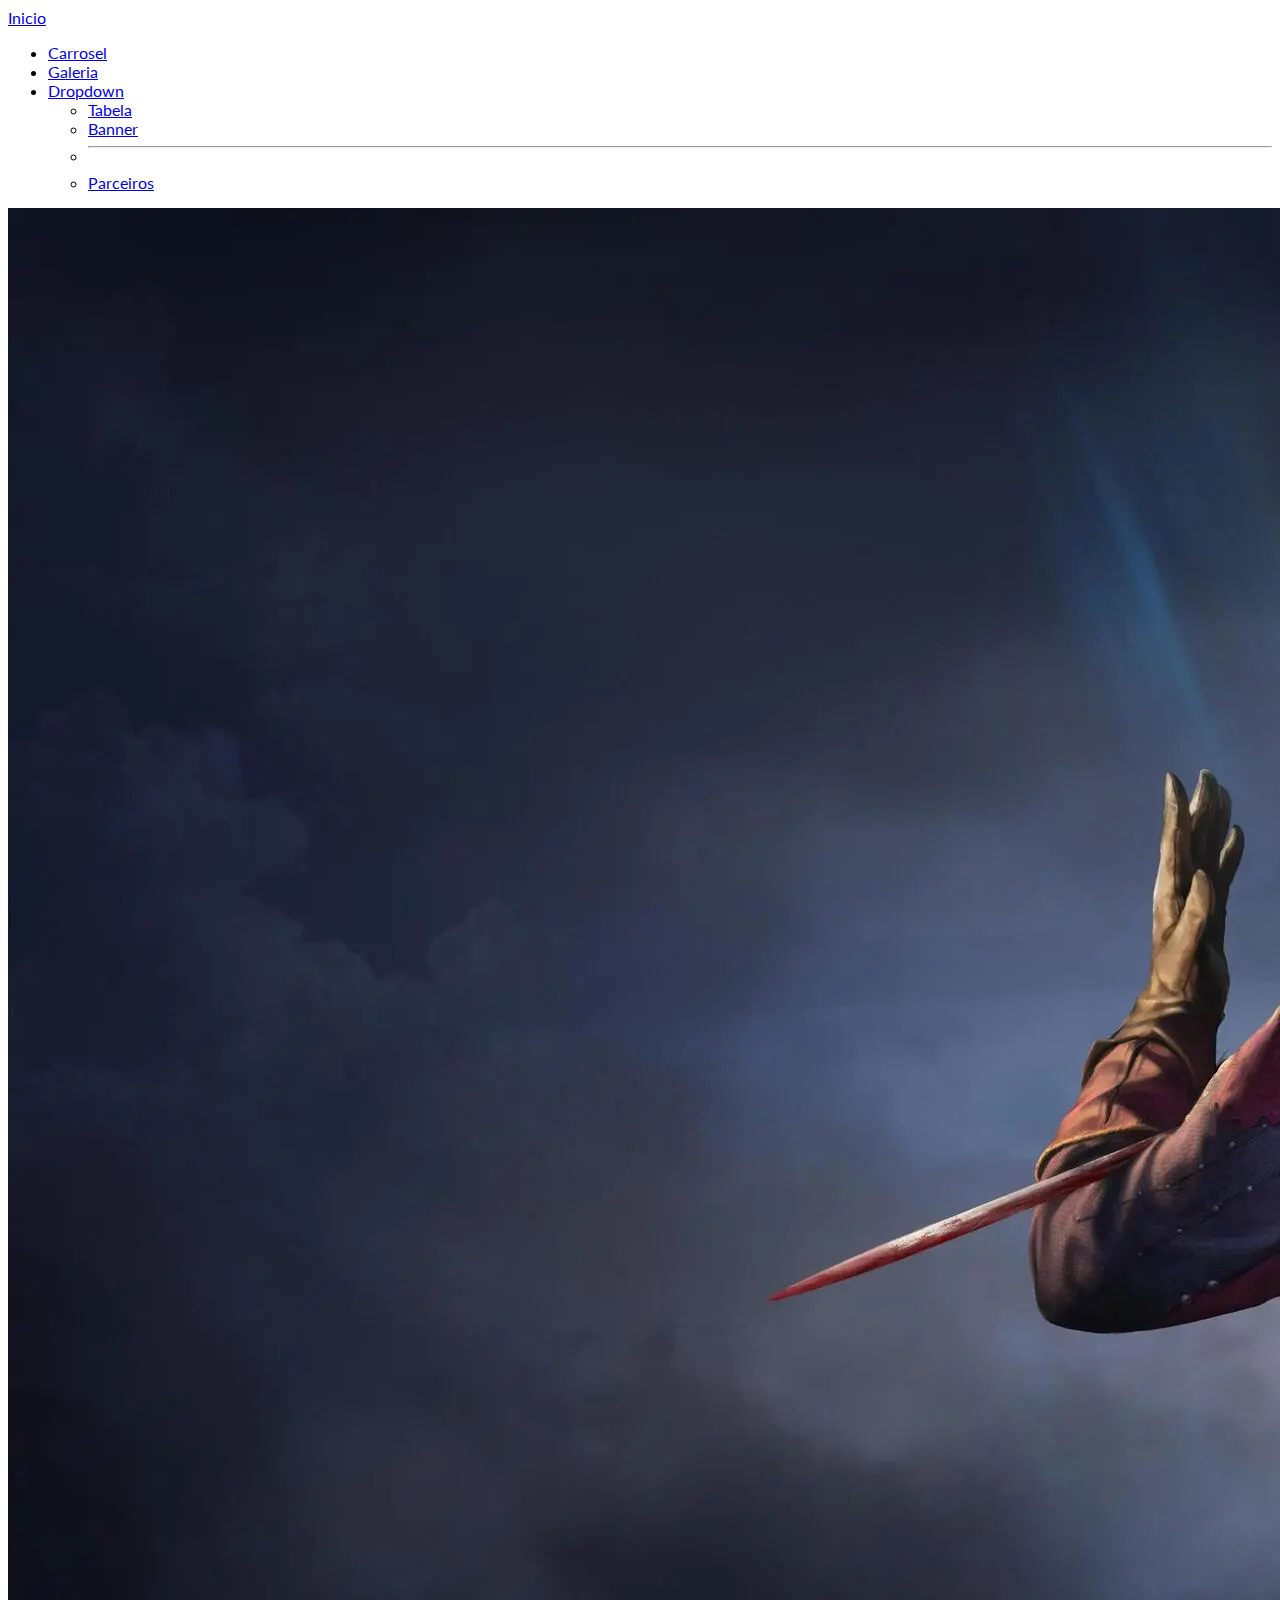
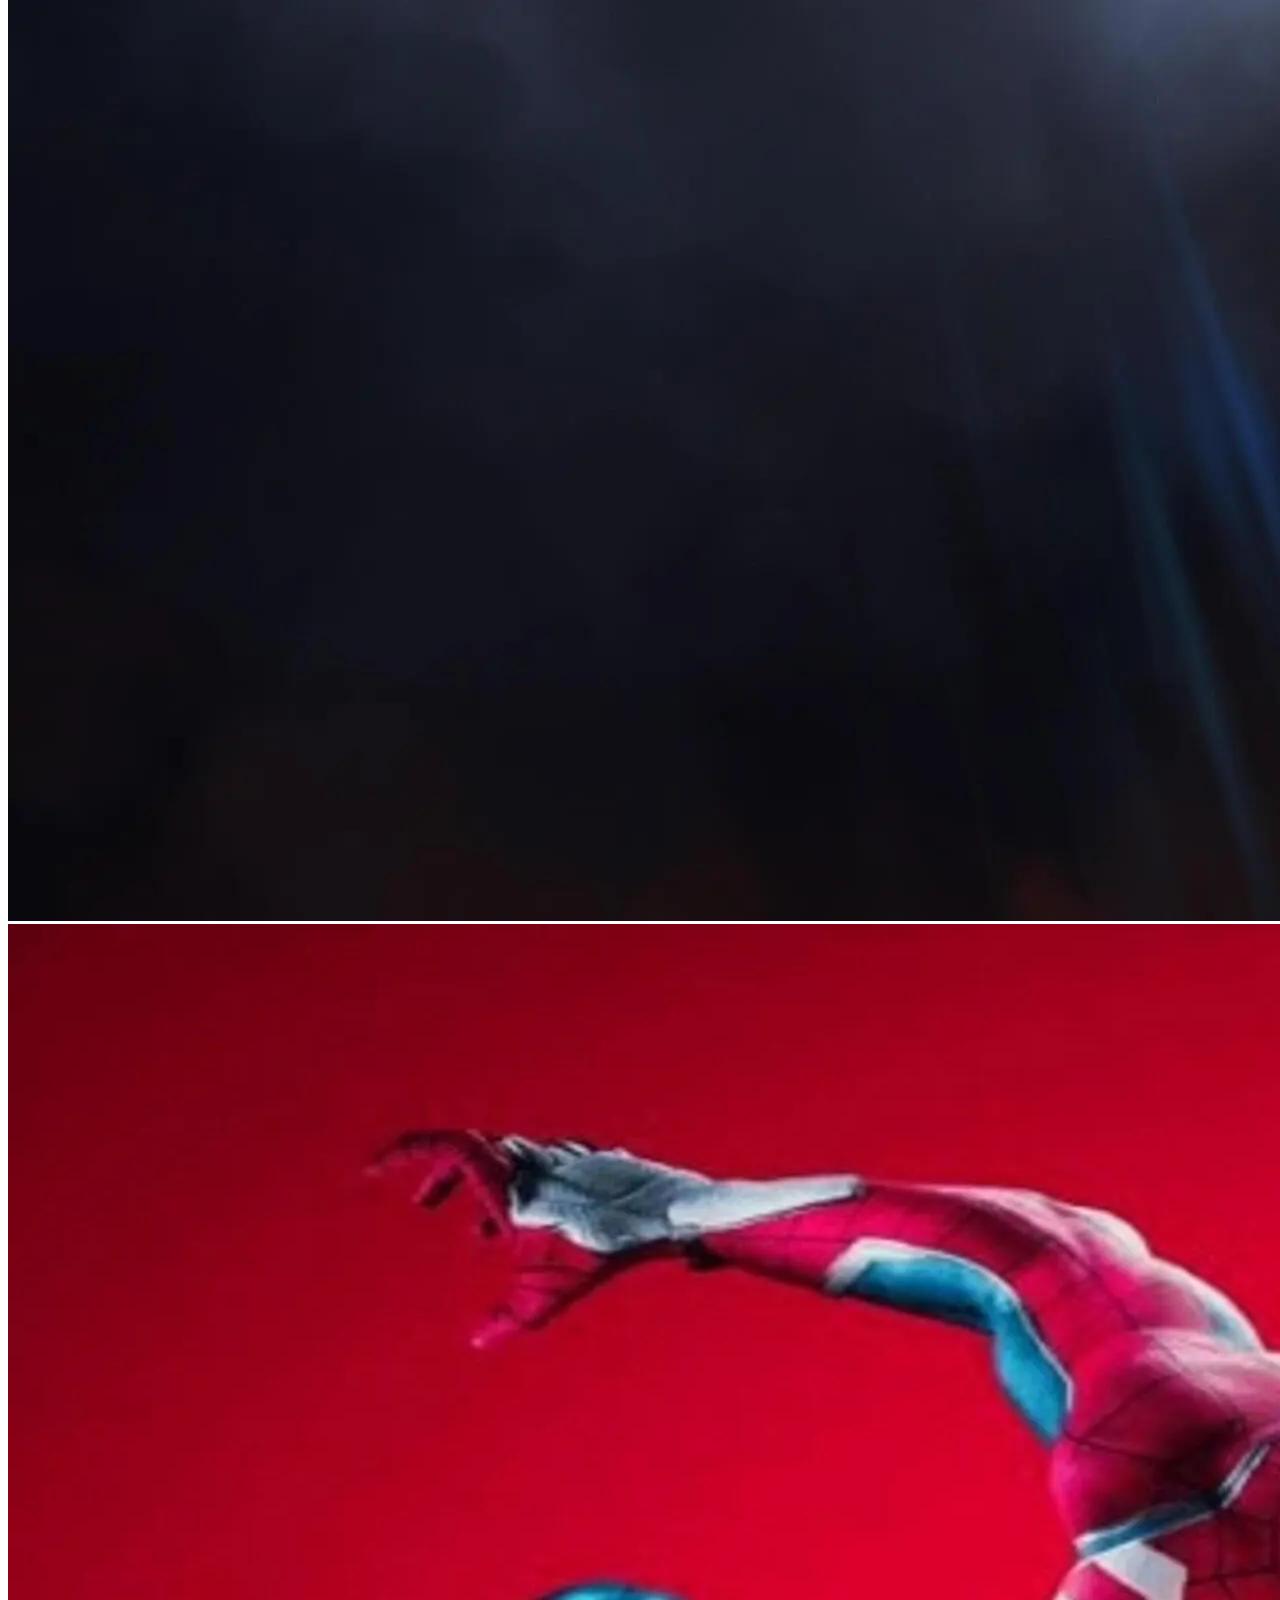
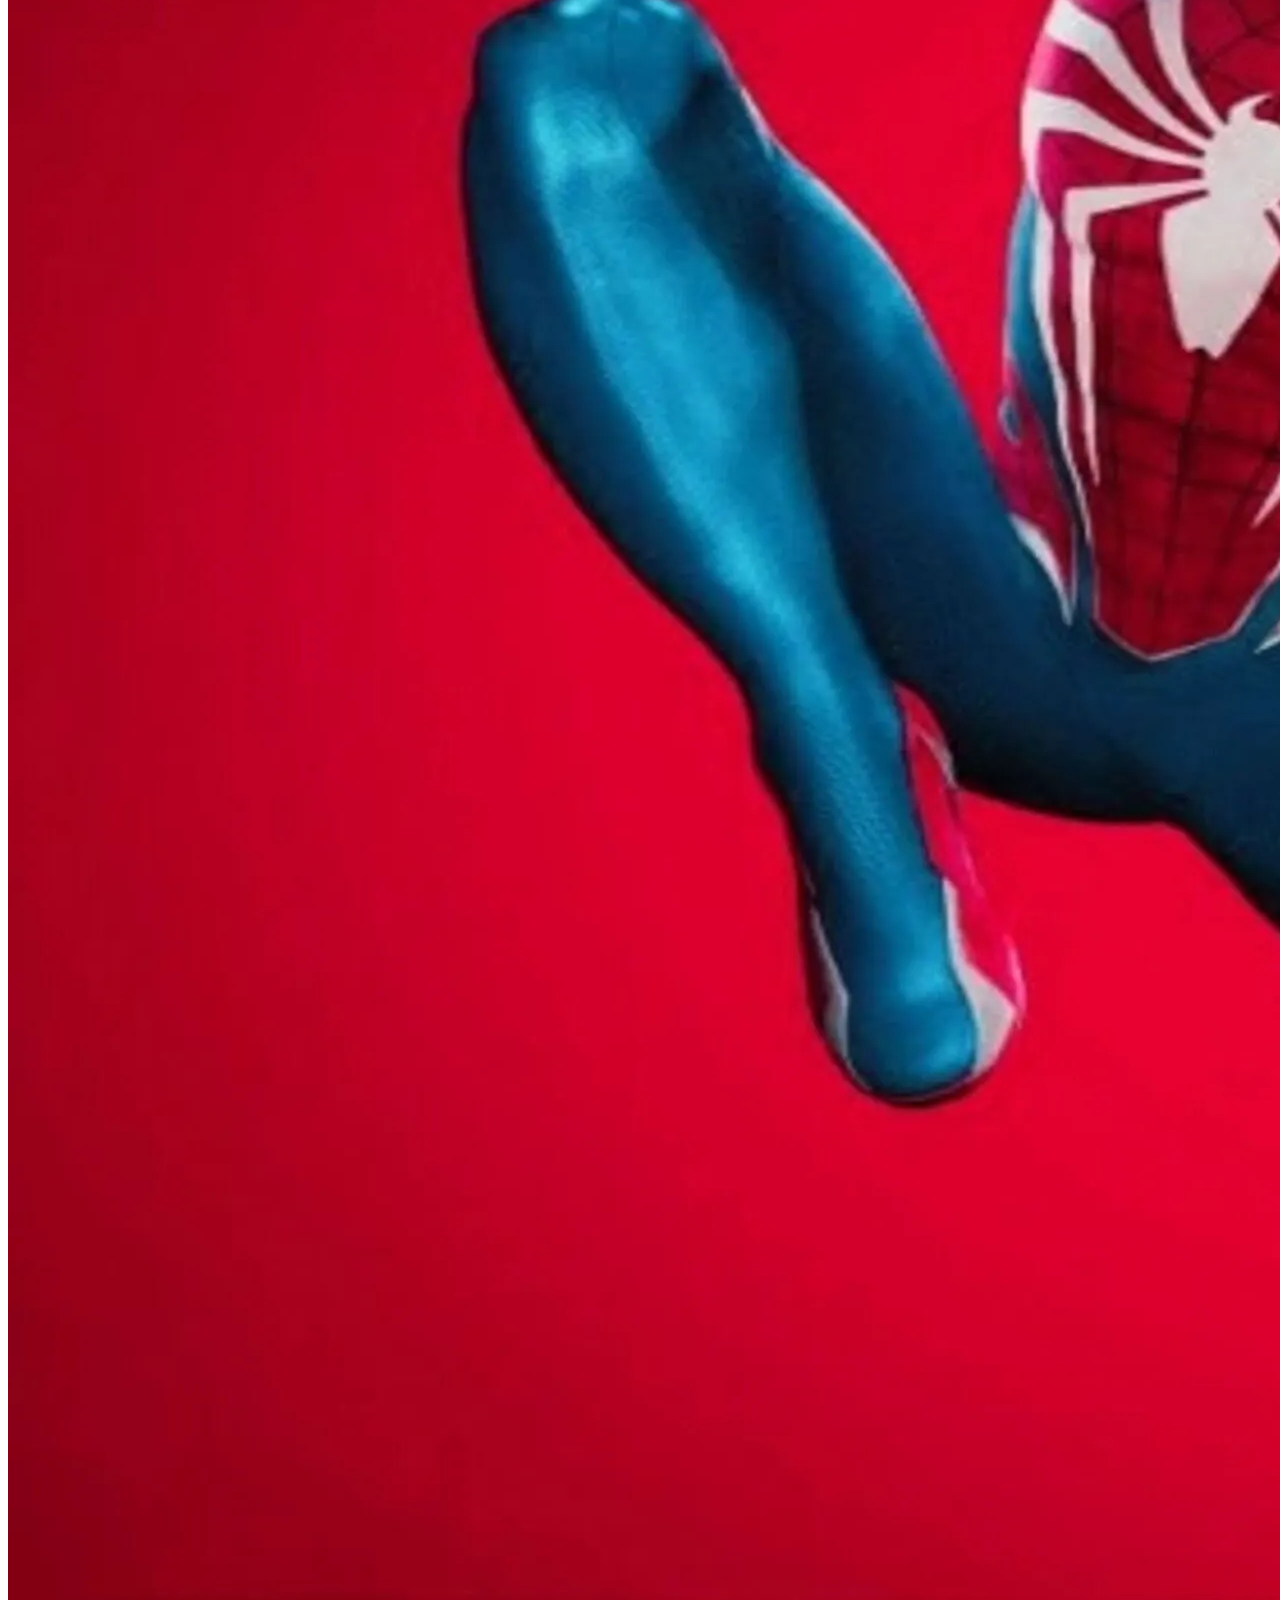
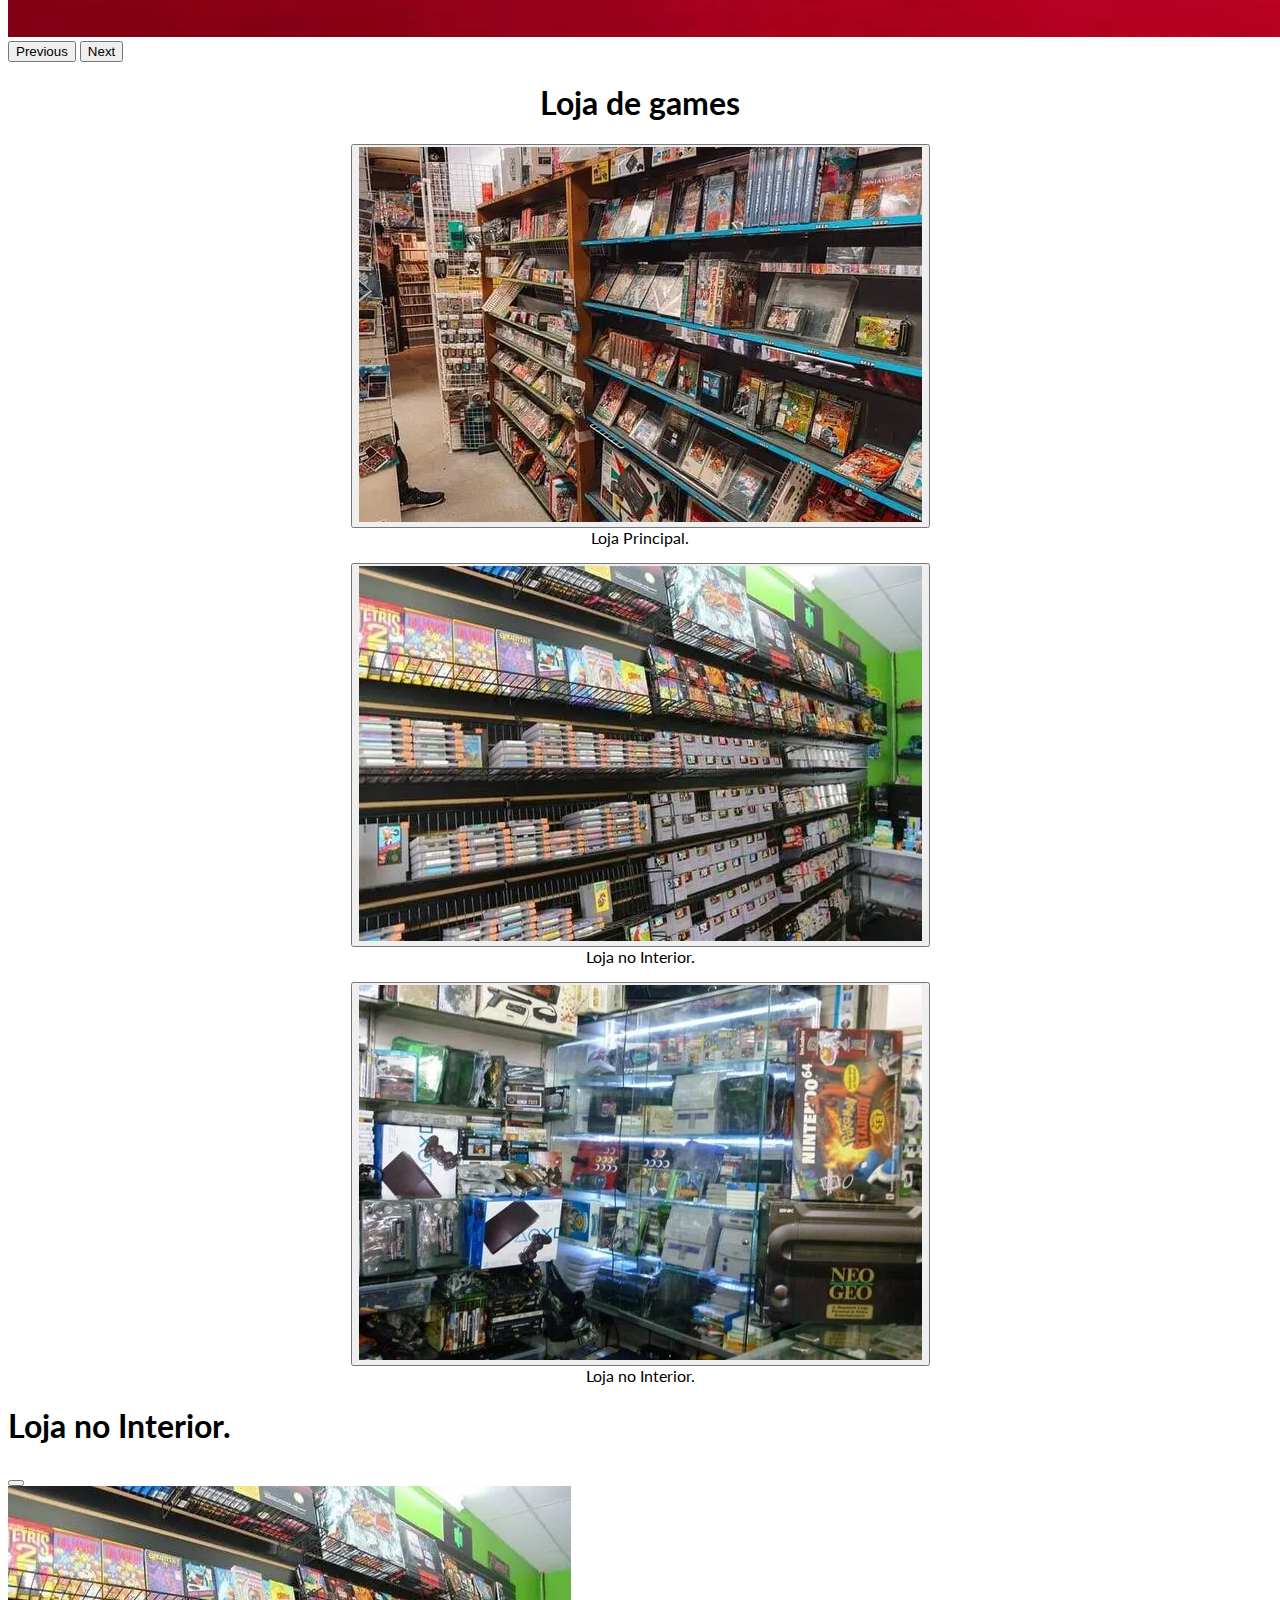
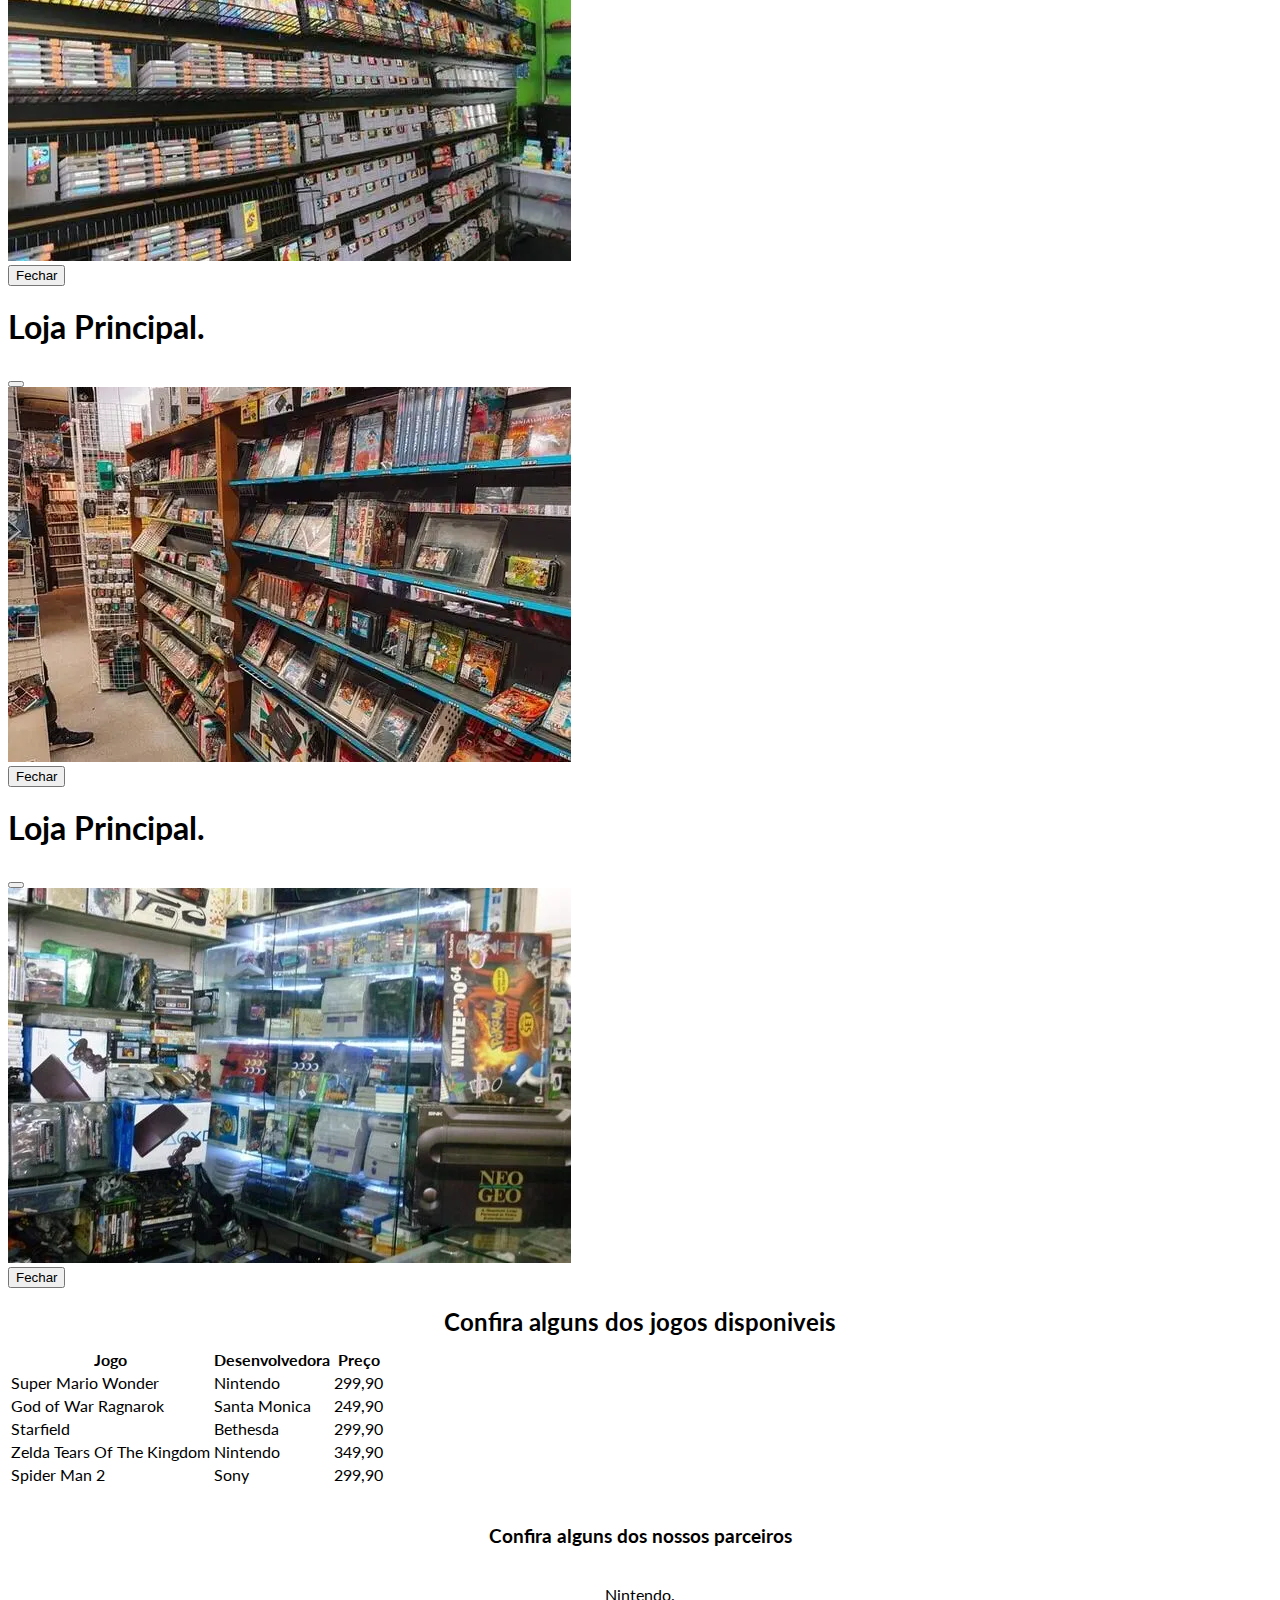
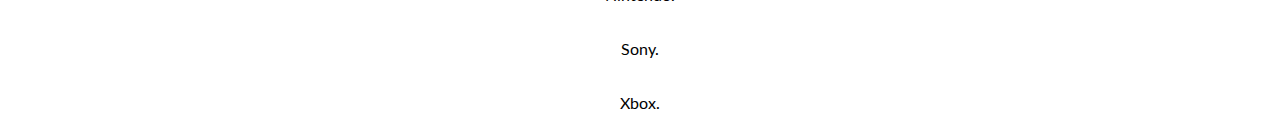
==== trabExame/index.html @ 682071a1 "Add files via upload" ====
<!DOCTYPE html>
<html lang="en">

<head>
    <meta charset="UTF-8">
    <meta name="viewport" content="width=device-width, initial-scale=1.0">
    <title>Pagina</title>
    <link href="https://cdn.jsdelivr.net/npm/bootstrap@5.3.2/dist/css/bootstrap.min.css" rel="stylesheet" integrity="sha384-T3c6CoIi6uLrA9TneNEoa7RxnatzjcDSCmG1MXxSR1GAsXEV/Dwwykc2MPK8M2HN" crossorigin="anonymous">
    <link rel="stylesheet" type="text/css" href="css/index.css">
</head>

<body>
  <script src="https://cdn.jsdelivr.net/npm/bootstrap@5.3.2/dist/js/bootstrap.bundle.min.js" integrity="sha384-C6RzsynM9kWDrMNeT87bh95OGNyZPhcTNXj1NW7RuBCsyN/o0jlpcV8Qyq46cDfL" crossorigin="anonymous"></script>
    <header>

      <nav id="navbar-example2" class="navbar fixed-top bg-light px-3 mb-3">
        <div class="container-fluid">
        <a class="navbar-brand" href="#">Inicio</a>
        <ul class="nav nav-pills">
          <li class="nav-item">
            <a class="nav-link" href="#carrosel">Carrosel</a>
          </li>
          <li class="nav-item">
            <a class="nav-link" href="#Galeria">Galeria</a>
          </li>
          <li class="nav-item dropdown">
            <a class="nav-link dropdown-toggle" data-bs-toggle="dropdown" href="#" role="button" aria-expanded="false">Dropdown</a>
            <ul class="dropdown-menu">
              <li><a class="dropdown-item" href="#tabela">Tabela</a></li>
              <li><a class="dropdown-item" href="#banner">Banner</a></li>
              <li><hr class="dropdown-divider"></li>
              <li><a class="dropdown-item" href="#parceiros">Parceiros</a></li>
            </ul>
          </li>
        </ul>
      </div>
      </nav>

    </header>

    <div id="carrosel" class="carousel slide" data-bs-ride="carousel">
      <div class="carousel-inner">
        <div class="carousel-item active">
          <img src="pictures/baldurs.webp" class="img-fluid" alt="...">
        </div>
        <div class="carousel-item">
          <img src="pictures/spider3.webp" class="img-fluid" alt="...">
        </div>
      </div>
      <button class="carousel-control-prev" type="button" data-bs-target="#carrosel" data-bs-slide="prev">
        <span class="carousel-control-prev-icon" aria-hidden="true"></span>
        <span class="visually-hidden">Previous</span>
      </button>
      <button class="carousel-control-next" type="button" data-bs-target="#carrosel" data-bs-slide="next">
        <span class="carousel-control-next-icon" aria-hidden="true"></span>
        <span class="visually-hidden">Next</span>
      </button>
    </div>

    <h1 id="Galeria" class="h1">Loja de games</h1>

    <div class="container">
      <div class="row">
        <div class="col-sm">
          <figure class="figure text-center">
            <button type="button" class="btn btn-primary" data-bs-toggle="modal" data-bs-target="#exampleModa2">
            <img src="pictures/loja3.webp" class="figure-img img-fluid" loading="lazy" alt="...">
          </button>
            <figcaption class="figure-caption text-center">Loja Principal.</figcaption>
          </figure>
        </div>
        <div class="col-sm">
          <figure class="figure text-center">
            <button type="button" class="btn btn-primary" data-bs-toggle="modal" data-bs-target="#exampleModal">
            <img src="pictures/loja4.webp" class="figure-img img-fluid" loading="lazy" alt="...">
          </button>
            <figcaption class="figure-caption text-center">Loja no Interior.</figcaption>
          </figure>
        </div>
        <div class="col-sm">
          <figure class="figure text-center">
            <button type="button" class="btn btn-primary" data-bs-toggle="modal" data-bs-target="#exampleModa3">
            <img src="pictures/loja5.webp" class="figure-img img-fluid" loading="lazy" alt="...">
          </button>
            <figcaption class="figure-caption text-center">Loja no Interior.</figcaption>
          </figure>
        </div>
      </div>
    </div>

<!-- Modal -->
<div class="modal fade" id="exampleModal" tabindex="-1" aria-labelledby="exampleModalLabel" aria-hidden="true">
  <div class="modal-dialog">
    <div class="modal-content">
      <div class="modal-header">
        <h1 class="modal-title fs-5" id="exampleModalLabel">Loja no Interior.</h1>
        <button type="button" class="btn-close" data-bs-dismiss="modal" aria-label="Close"></button>
      </div>
      <div class="modal-body">
        <img src="pictures/loja4.webp" class="figure-img img-fluid" alt="...">
      </div>
      <div class="modal-footer">
        <button type="button" class="btn btn-secondary" data-bs-dismiss="modal">Fechar</button>
      </div>
    </div>
  </div>
</div>

<!-- Modal 2 -->
<div class="modal fade" id="exampleModa2" tabindex="-1" aria-labelledby="exampleModalLabel" aria-hidden="true">
  <div class="modal-dialog">
    <div class="modal-content">
      <div class="modal-header">
        <h1 class="modal-title fs-5" id="exampleModalLabel2">Loja Principal.</h1>
        <button type="button" class="btn-close" data-bs-dismiss="modal" aria-label="Close"></button>
      </div>
      <div class="modal-body">
        <img src="pictures/loja3.webp" class="figure-img img-fluid" alt="...">
      </div>
      <div class="modal-footer">
        <button type="button" class="btn btn-secondary" data-bs-dismiss="modal">Fechar</button>
      </div>
    </div>
  </div>
</div>

<!-- Modal 3 -->
<div class="modal fade" id="exampleModa3" tabindex="-1" aria-labelledby="exampleModalLabel" aria-hidden="true">
  <div class="modal-dialog">
    <div class="modal-content">
      <div class="modal-header">
        <h1 class="modal-title fs-5" id="exampleModalLabel3">Loja Principal.</h1>
        <button type="button" class="btn-close" data-bs-dismiss="modal" aria-label="Close"></button>
      </div>
      <div class="modal-body">
        <img src="pictures/loja5.webp" class="figure-img img-fluid" alt="...">
      </div>
      <div class="modal-footer">
        <button type="button" class="btn btn-secondary" data-bs-dismiss="modal">Fechar</button>
      </div>
    </div>
  </div>
</div>

  <div class="transition">
    <h2 class="h2">Confira alguns dos jogos disponiveis</h2>
  </div>

    <table id="tabela" class="table table-dark table-striped">
      <thead>
        <tr>
          <th>Jogo</th>
          <th>Desenvolvedora</th>
          <th>Preço</th>
        </tr>
      </thead>
      <tbody>
        <tr>
          <td>Super Mario Wonder</td>
          <td>Nintendo</td>
          <td>299,90</td>
        </tr>
        <tr>
          <td>God of War Ragnarok</td>
          <td>Santa Monica</td>
          <td>249,90</td>
        </tr>
        <tr>
          <td>Starfield</td>
          <td>Bethesda</td>
          <td>299,90</td>
        </tr>
        <tr>
          <td>Zelda Tears Of The Kingdom</td>
          <td>Nintendo</td>
          <td>349,90</td>
        </tr>
        <tr>
          <td>Spider Man 2</td>
          <td>Sony</td>
          <td>299,90</td>
        </tr>
      </tbody>
      </table>

      <img src="pictures/red.webp" id="banner" class="img-fluid rounded mx-auto d-block slide-in-fwd-center" loading="lazy"  alt="...">

      <h3 class="h3">Confira alguns dos nossos parceiros</h3>

      <div class="container" id="parceiros">
        <div class="row">
          <div class="col-sm">
            <figure class="figure text-center">
              <img src="pictures/nintendo2.webp" class="figure-img img-fluid" loading="lazy" alt="...">
              <figcaption class="figure-caption text-center">Nintendo.</figcaption>
            </figure>
          </div>
          <div class="col-sm">
            <figure class="figure text-center">
              <img src="pictures/sony2.webp" class="figure-img img-fluid" loading="lazy" alt="...">
              <figcaption class="figure-caption text-center">Sony.</figcaption>
            </figure>
          </div>
          <div class="col-sm">
            <figure class="figure text-center">
              <img src="pictures/xbox2.webp" class="figure-img img-fluid" loading="lazy" alt="...">
              <figcaption class="figure-caption text-center">Xbox.</figcaption>
            </figure>
          </div>
        </div>
      </div>

</body>

</html>
---- trabExame/css/index.css ----
@import url('https://fonts.googleapis.com/css2?family=Lato&display=swap');

.figure{
    text-align: center;
}

.header{
    padding: 10px;
}

.transition{
  height: 40px;
  transition: height 2.4s;
  margin: auto;
}

.transition:hover {
  height: 80px;
  color: rgb(94, 192, 130);
}

@media screen and (max-width: 550px) {
    .h1 {
        font-size: 25px;
      }
    .h2 {
        font-size: 20px;
    }
  }

body{
    font-family: 'Lato', sans-serif;
}

.h1{
    text-align: center;
}

.h2{
    text-align: center;
}


.h3{
    text-align: center;
}

.slide-in-fwd-center {
	-webkit-animation: slide-in-fwd-center 4s cubic-bezier(0.165, 0.840, 0.440, 1.000) infinite both;
	        animation: slide-in-fwd-center 4s cubic-bezier(0.165, 0.840, 0.440, 1.000) infinite both;
}

/* ----------------------------------------------
 * Generated by Animista on 2023-12-6 1:20:57
 * Licensed under FreeBSD License.
 * See http://animista.net/license for more info. 
 * w: http://animista.net, t: @cssanimista
 * ---------------------------------------------- */

/**
 * ----------------------------------------
 * animation slide-in-fwd-center
 * ----------------------------------------
 */
 @-webkit-keyframes slide-in-fwd-center {
    0% {
      -webkit-transform: translateZ(-1400px);
              transform: translateZ(-1400px);
      opacity: 0;
    }
    100% {
      -webkit-transform: translateZ(0);
              transform: translateZ(0);
      opacity: 1;
    }
  }
  @keyframes slide-in-fwd-center {
    0% {
      -webkit-transform: translateZ(-1400px);
              transform: translateZ(-1400px);
      opacity: 0;
    }
    100% {
      -webkit-transform: translateZ(0);
              transform: translateZ(0);
      opacity: 1;
    }
  }
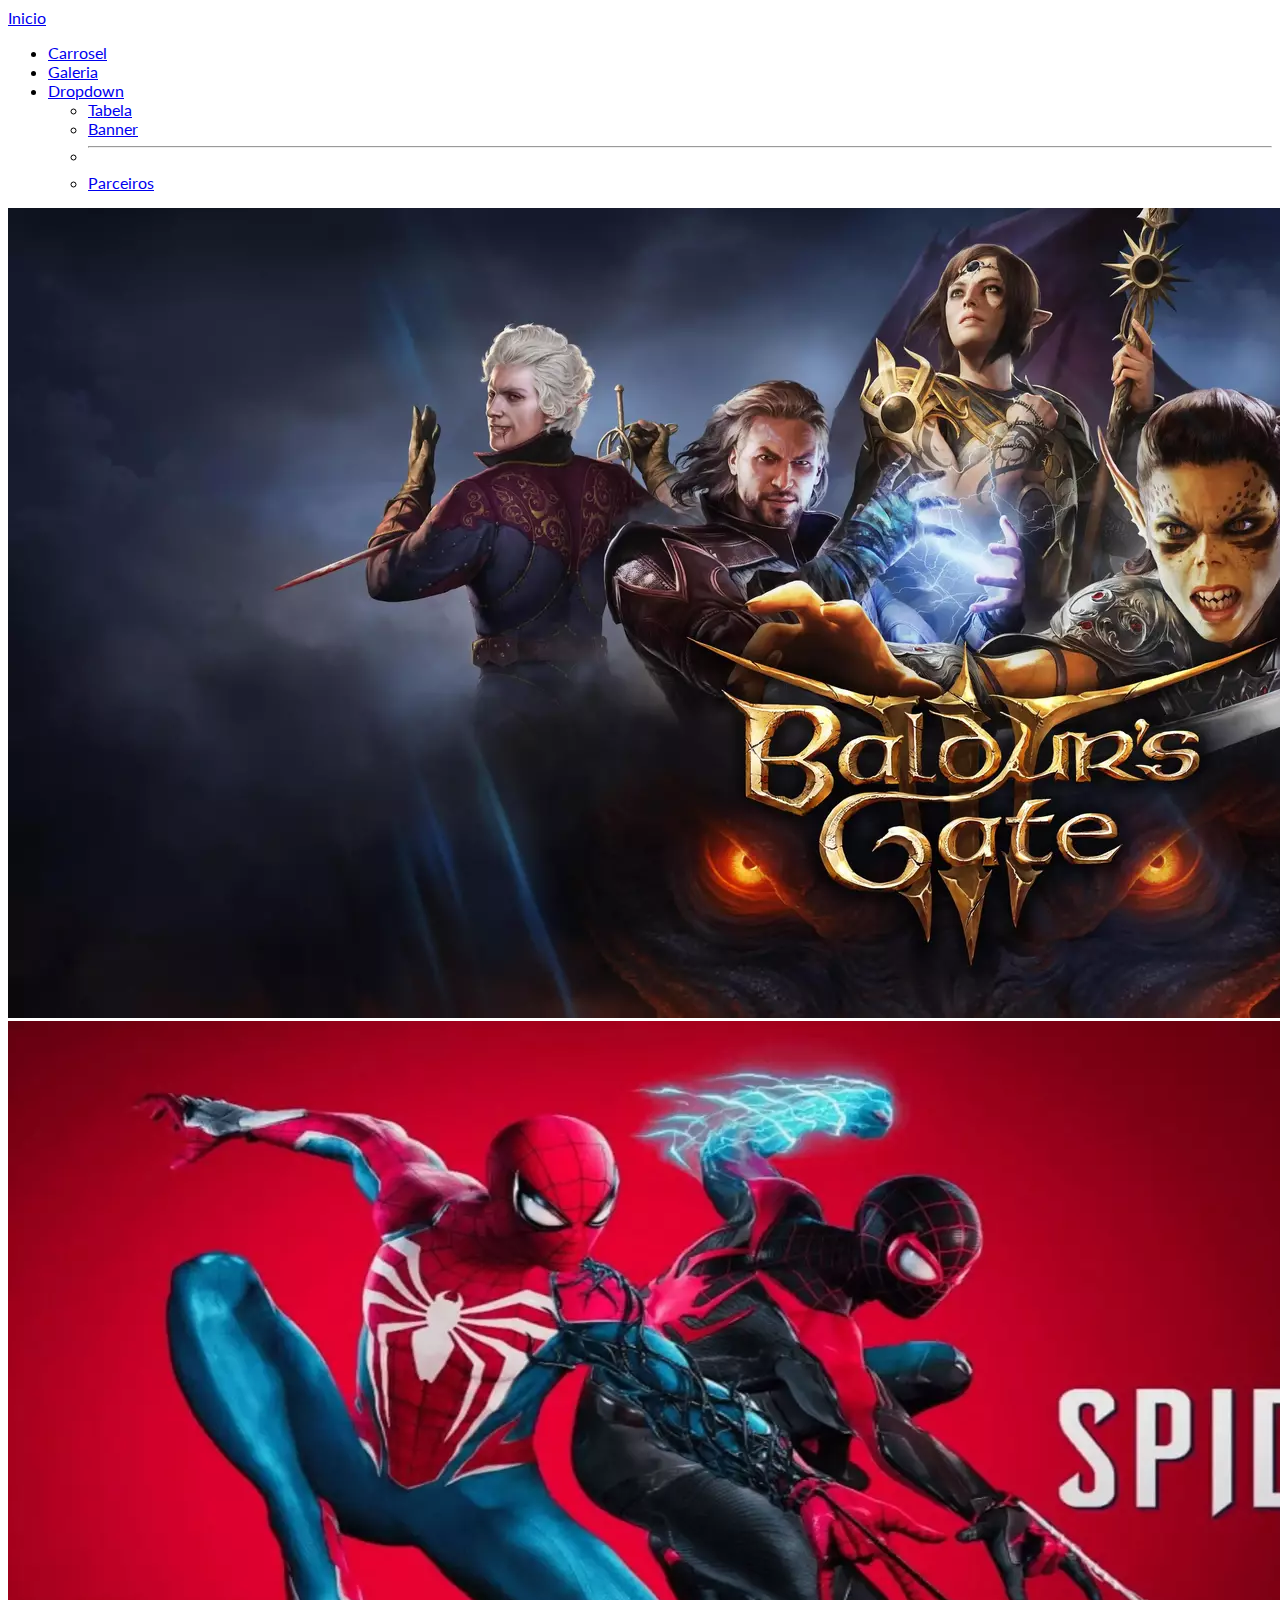
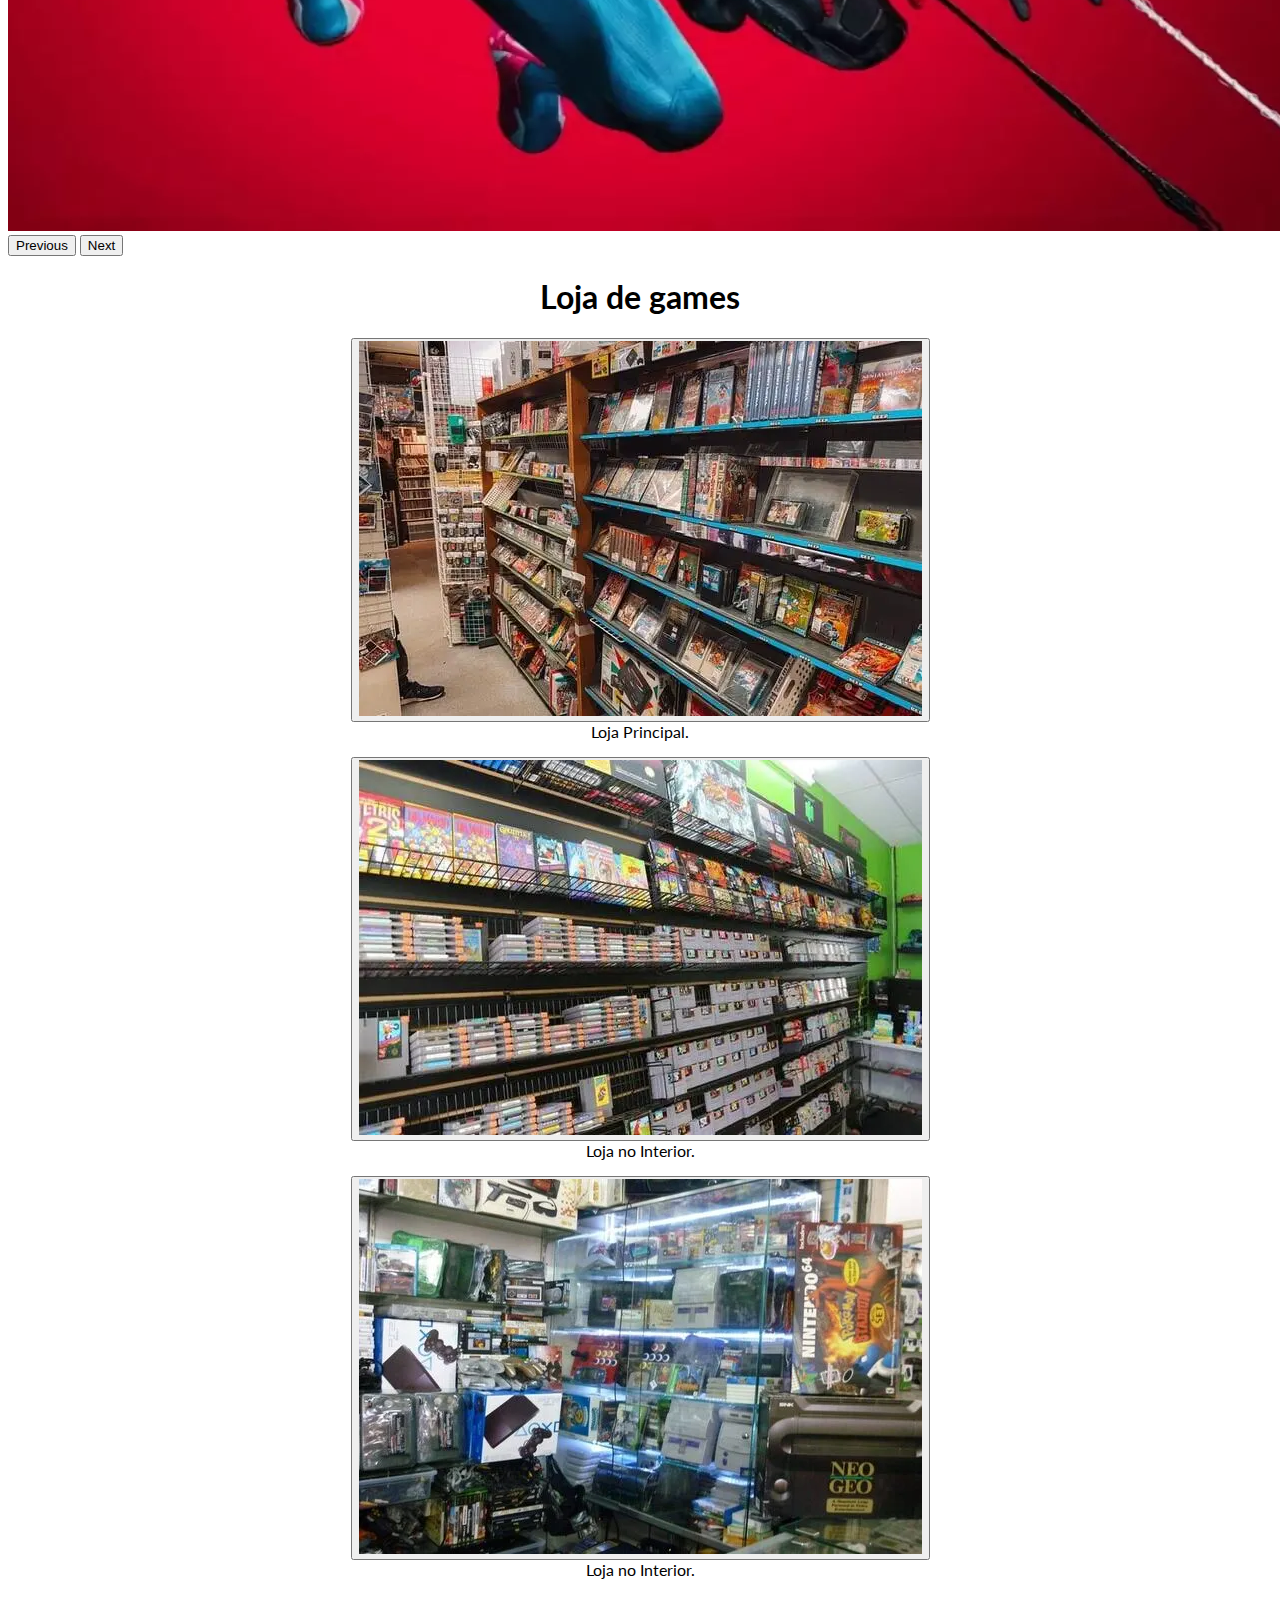
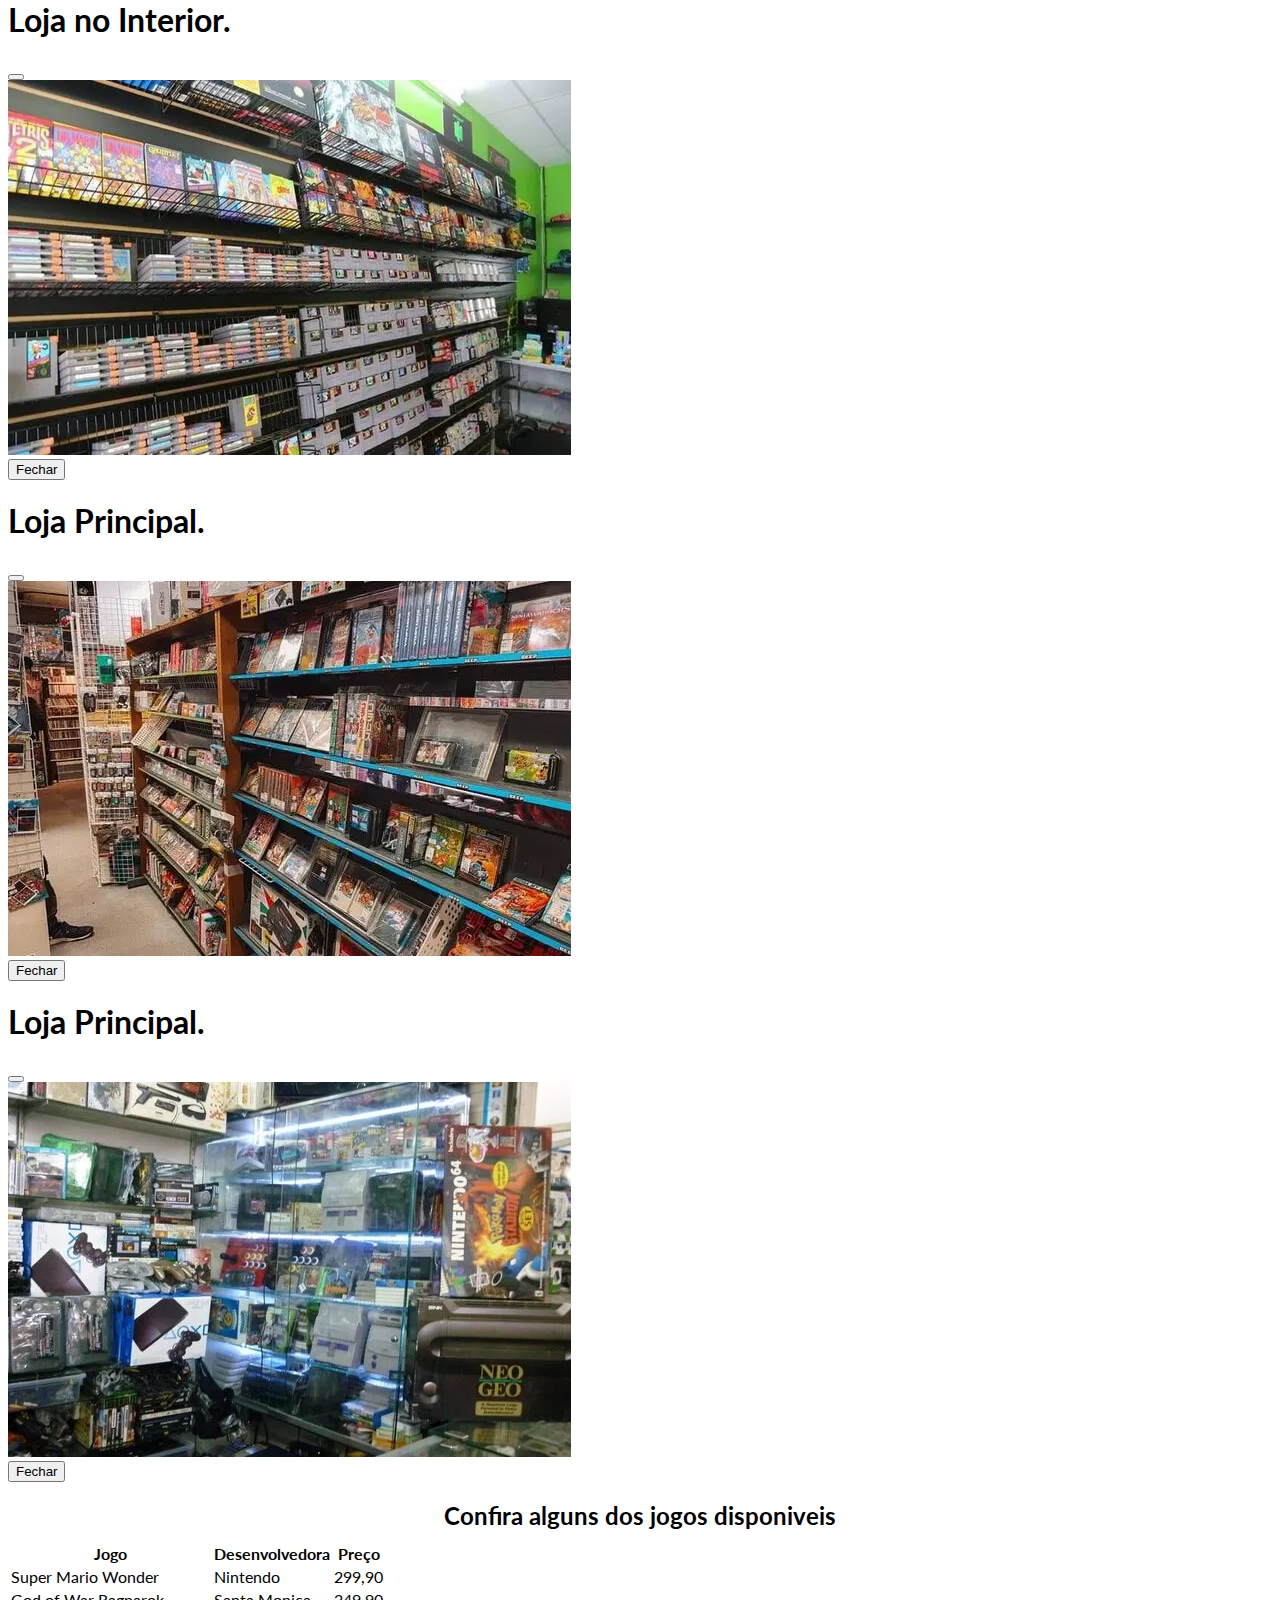
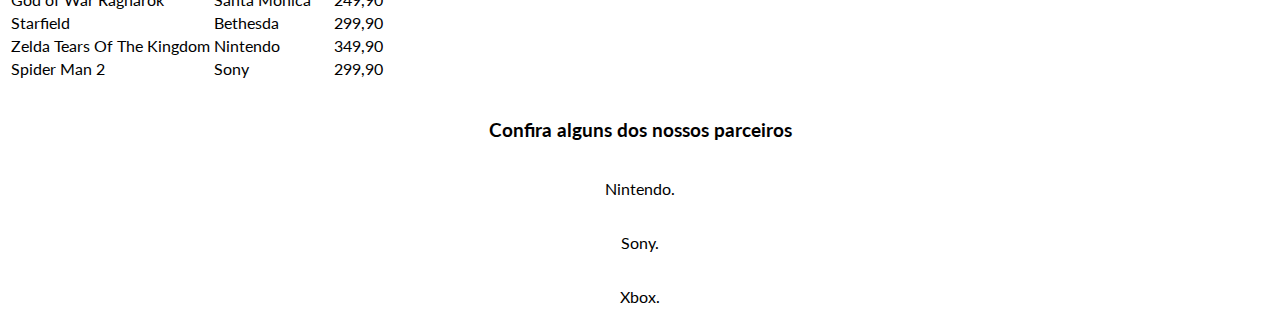
==== commit d32e9da4: "Add files via upload" ====
--- a/trabExame/index.html
+++ b/trabExame/index.html
@@ -41,7 +41,7 @@
     <div id="carrosel" class="carousel slide" data-bs-ride="carousel">
       <div class="carousel-inner">
         <div class="carousel-item active">
-          <img src="pictures/baldurs.webp" class="img-fluid" alt="...">
+          <img src="pictures/baldurs.webp" class="img-fluid" loading="lazy" alt="...">
         </div>
         <div class="carousel-item">
           <img src="pictures/spider3.webp" class="img-fluid" alt="...">
--- a/trabExame/css/index.css
+++ b/trabExame/css/index.css
@@ -51,18 +51,6 @@
 	        animation: slide-in-fwd-center 4s cubic-bezier(0.165, 0.840, 0.440, 1.000) infinite both;
 }
 
-/* ----------------------------------------------
- * Generated by Animista on 2023-12-6 1:20:57
- * Licensed under FreeBSD License.
- * See http://animista.net/license for more info. 
- * w: http://animista.net, t: @cssanimista
- * ---------------------------------------------- */
-
-/**
- * ----------------------------------------
- * animation slide-in-fwd-center
- * ----------------------------------------
- */
  @-webkit-keyframes slide-in-fwd-center {
     0% {
       -webkit-transform: translateZ(-1400px);
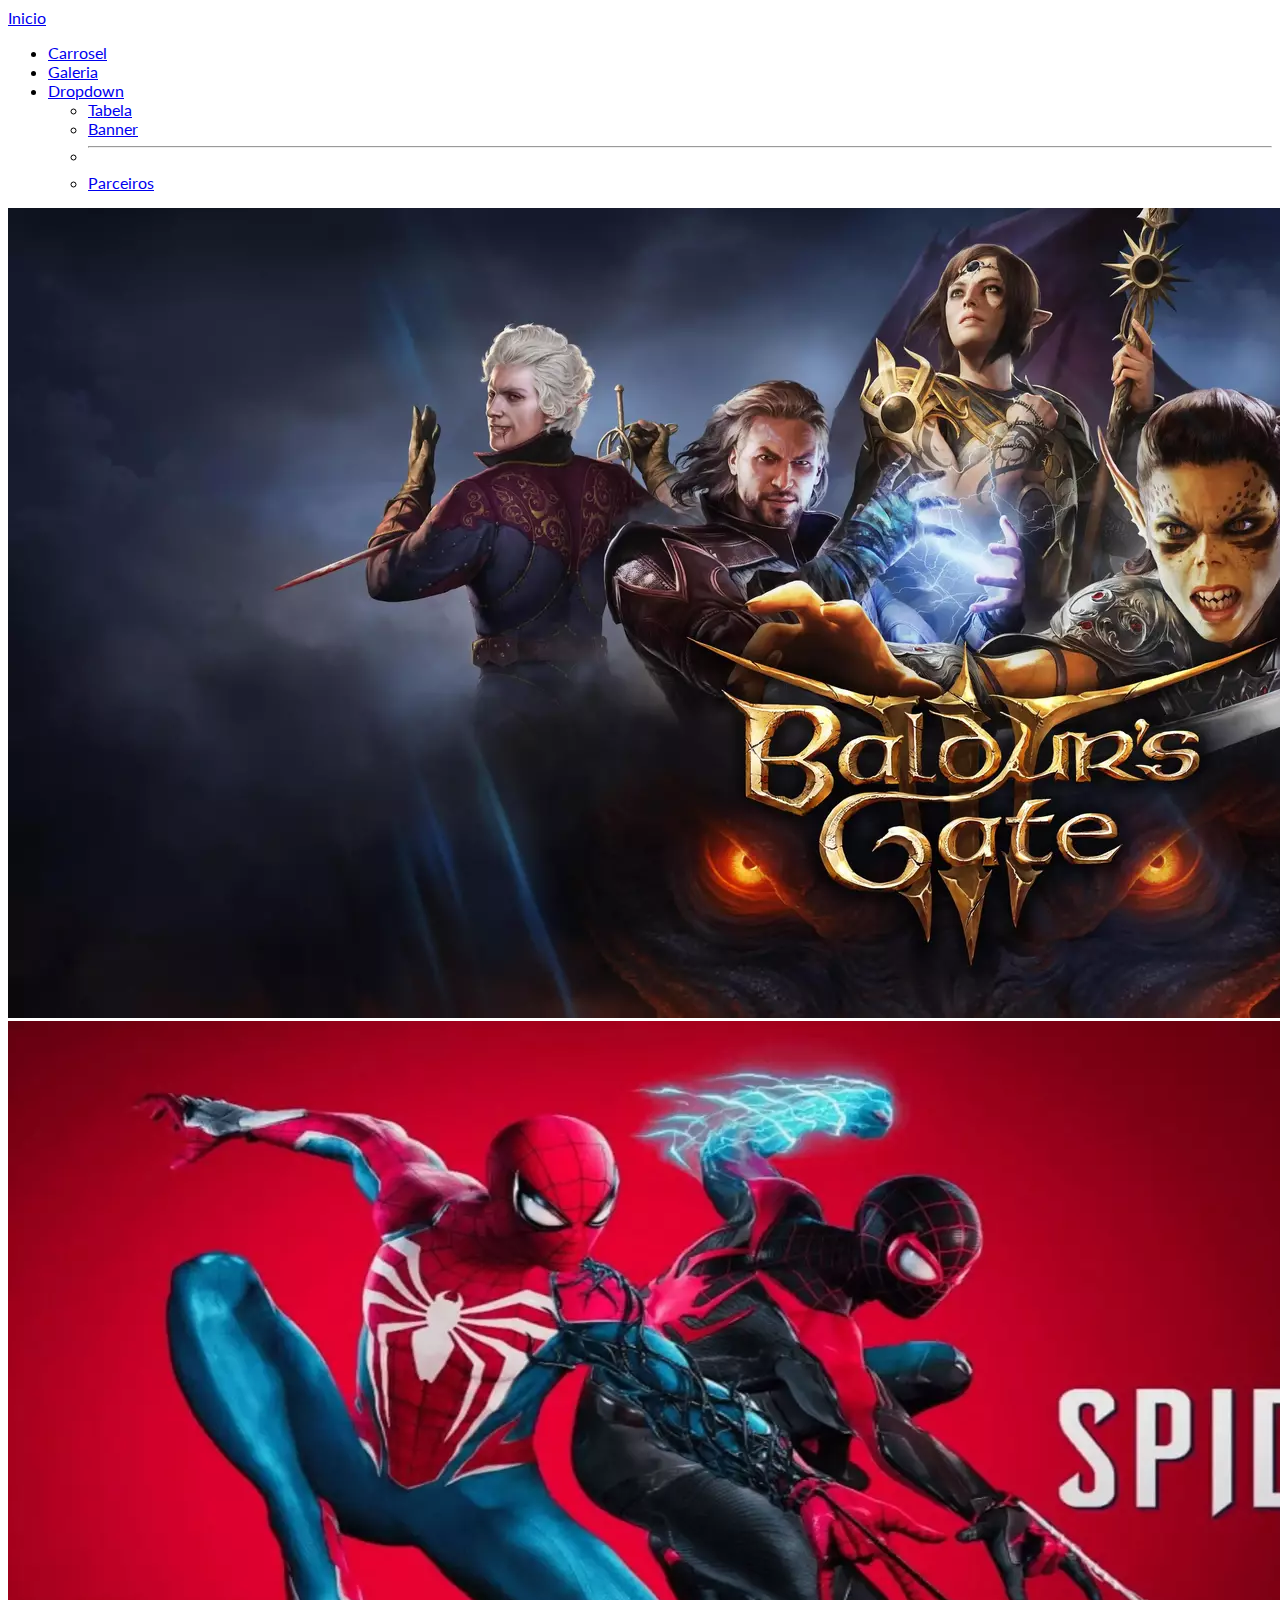
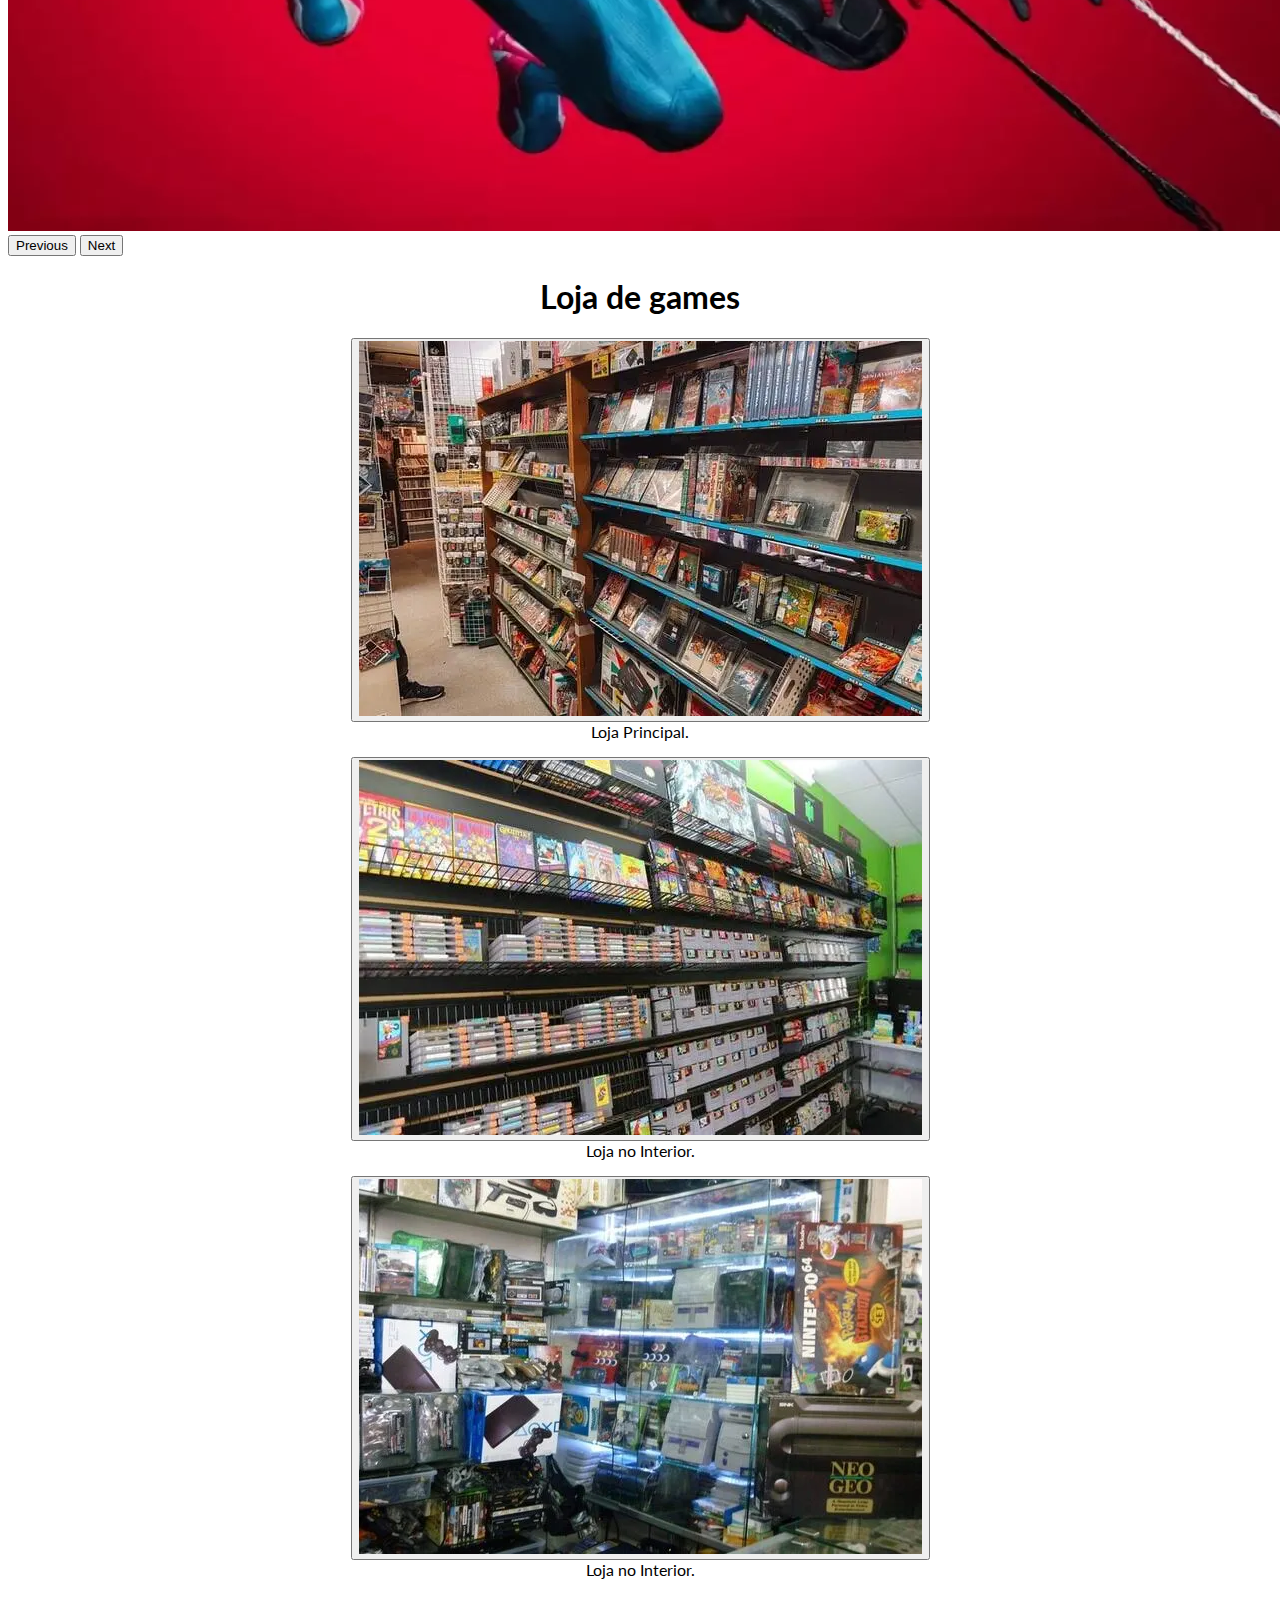
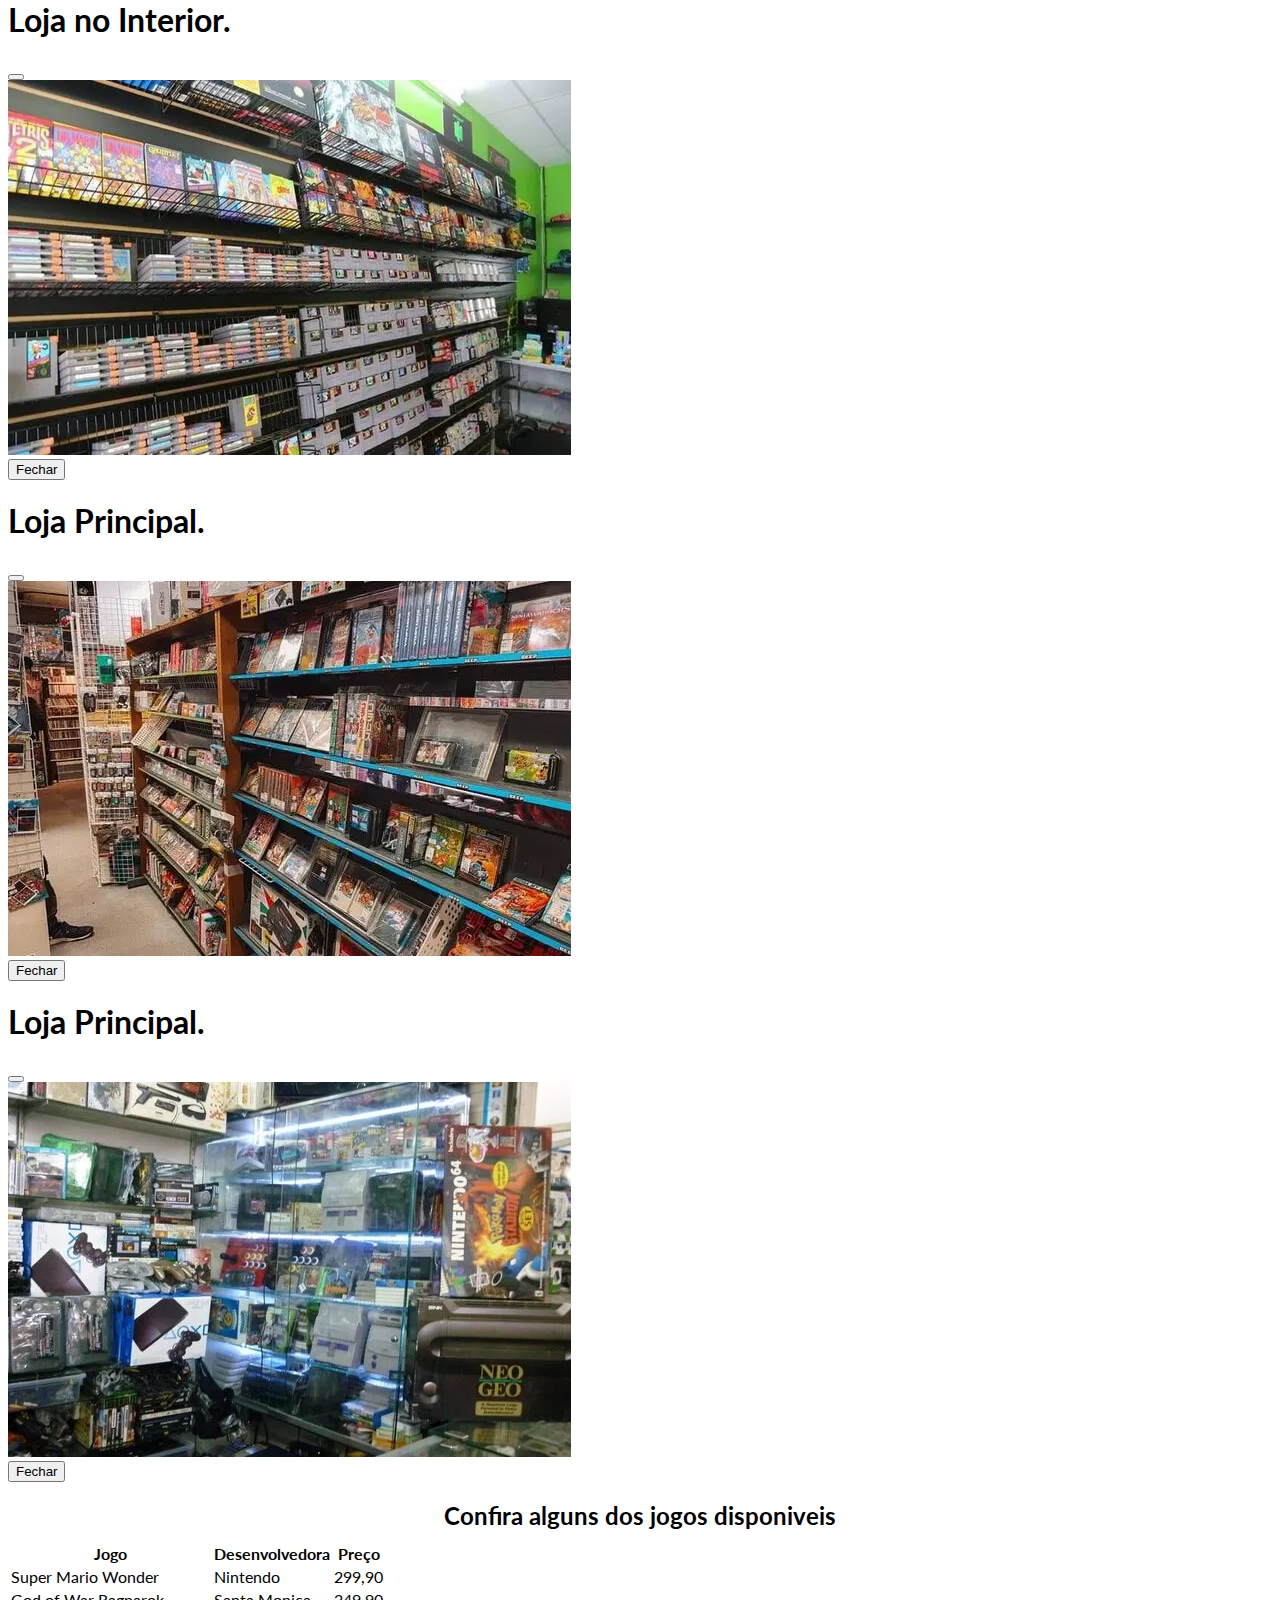
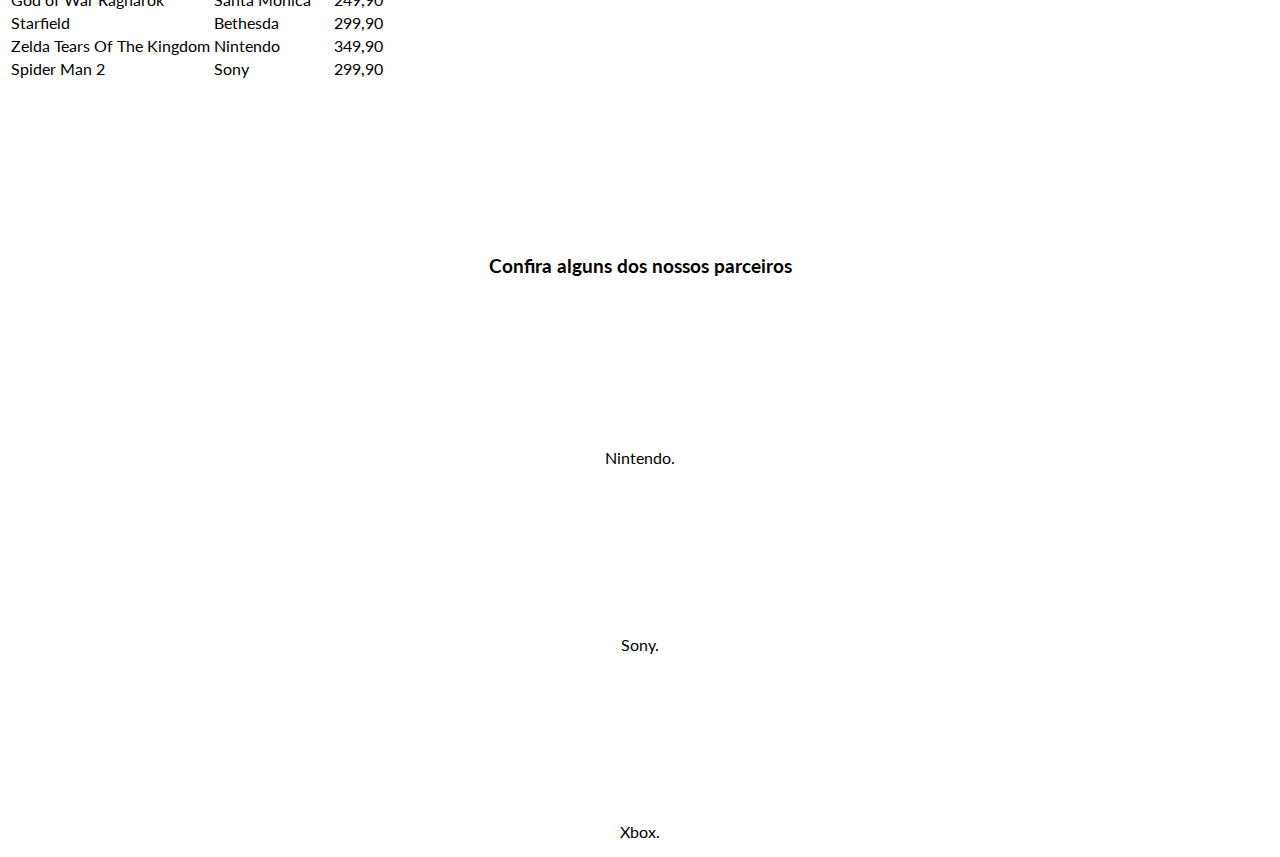
==== commit 7b324bbe: "Add files via upload" ====
--- a/trabExame/index.html
+++ b/trabExame/index.html
@@ -41,10 +41,10 @@
     <div id="carrosel" class="carousel slide" data-bs-ride="carousel">
       <div class="carousel-inner">
         <div class="carousel-item active">
-          <img src="pictures/baldurs.webp" class="img-fluid" loading="lazy" alt="...">
+          <img src="pictures/baldurs.webp" class="img-fluid" width="1926px" height="810px" alt="...">
         </div>
         <div class="carousel-item">
-          <img src="pictures/spider3.webp" class="img-fluid" alt="...">
+          <img src="pictures/spider3.webp" class="img-fluid" width="1926px" height="810px" alt="...">
         </div>
       </div>
       <button class="carousel-control-prev" type="button" data-bs-target="#carrosel" data-bs-slide="prev">
@@ -64,7 +64,7 @@
         <div class="col-sm">
           <figure class="figure text-center">
             <button type="button" class="btn btn-primary" data-bs-toggle="modal" data-bs-target="#exampleModa2">
-            <img src="pictures/loja3.webp" class="figure-img img-fluid" loading="lazy" alt="...">
+            <img src="pictures/loja3.webp" class="figure-img img-fluid" width="563px" height="375px" loading="lazy" alt="...">
           </button>
             <figcaption class="figure-caption text-center">Loja Principal.</figcaption>
           </figure>
@@ -72,7 +72,7 @@
         <div class="col-sm">
           <figure class="figure text-center">
             <button type="button" class="btn btn-primary" data-bs-toggle="modal" data-bs-target="#exampleModal">
-            <img src="pictures/loja4.webp" class="figure-img img-fluid" loading="lazy" alt="...">
+            <img src="pictures/loja4.webp" class="figure-img img-fluid" width="563px" height="375px" loading="lazy" alt="...">
           </button>
             <figcaption class="figure-caption text-center">Loja no Interior.</figcaption>
           </figure>
@@ -80,7 +80,7 @@
         <div class="col-sm">
           <figure class="figure text-center">
             <button type="button" class="btn btn-primary" data-bs-toggle="modal" data-bs-target="#exampleModa3">
-            <img src="pictures/loja5.webp" class="figure-img img-fluid" loading="lazy" alt="...">
+            <img src="pictures/loja5.webp" class="figure-img img-fluid" width="563px" height="375px" loading="lazy" alt="...">
           </button>
             <figcaption class="figure-caption text-center">Loja no Interior.</figcaption>
           </figure>
@@ -97,7 +97,7 @@
         <button type="button" class="btn-close" data-bs-dismiss="modal" aria-label="Close"></button>
       </div>
       <div class="modal-body">
-        <img src="pictures/loja4.webp" class="figure-img img-fluid" alt="...">
+        <img src="pictures/loja4.webp" class="figure-img img-fluid" width="563px" height="375px" alt="...">
       </div>
       <div class="modal-footer">
         <button type="button" class="btn btn-secondary" data-bs-dismiss="modal">Fechar</button>
@@ -115,7 +115,7 @@
         <button type="button" class="btn-close" data-bs-dismiss="modal" aria-label="Close"></button>
       </div>
       <div class="modal-body">
-        <img src="pictures/loja3.webp" class="figure-img img-fluid" alt="...">
+        <img src="pictures/loja3.webp" class="figure-img img-fluid" width="563px" height="375px" alt="...">
       </div>
       <div class="modal-footer">
         <button type="button" class="btn btn-secondary" data-bs-dismiss="modal">Fechar</button>
@@ -133,7 +133,7 @@
         <button type="button" class="btn-close" data-bs-dismiss="modal" aria-label="Close"></button>
       </div>
       <div class="modal-body">
-        <img src="pictures/loja5.webp" class="figure-img img-fluid" alt="...">
+        <img src="pictures/loja5.webp" class="figure-img img-fluid" width="563px" height="375px" alt="...">
       </div>
       <div class="modal-footer">
         <button type="button" class="btn btn-secondary" data-bs-dismiss="modal">Fechar</button>
@@ -183,7 +183,7 @@
       </tbody>
       </table>
 
-      <img src="pictures/red.webp" id="banner" class="img-fluid rounded mx-auto d-block slide-in-fwd-center" loading="lazy"  alt="...">
+      <img src="pictures/red.webp" id="banner" class="img-fluid rounded mx-auto d-block slide-in-fwd-center" width="270px" height="152px" loading="lazy"  alt="...">
 
       <h3 class="h3">Confira alguns dos nossos parceiros</h3>
 
@@ -191,19 +191,19 @@
         <div class="row">
           <div class="col-sm">
             <figure class="figure text-center">
-              <img src="pictures/nintendo2.webp" class="figure-img img-fluid" loading="lazy" alt="...">
+              <img src="pictures/nintendo2.webp" class="figure-img img-fluid" width="349px" height="149px" loading="lazy" alt="...">
               <figcaption class="figure-caption text-center">Nintendo.</figcaption>
             </figure>
           </div>
           <div class="col-sm">
             <figure class="figure text-center">
-              <img src="pictures/sony2.webp" class="figure-img img-fluid" loading="lazy" alt="...">
+              <img src="pictures/sony2.webp" class="figure-img img-fluid" width="349px" height="149px" loading="lazy" alt="...">
               <figcaption class="figure-caption text-center">Sony.</figcaption>
             </figure>
           </div>
           <div class="col-sm">
             <figure class="figure text-center">
-              <img src="pictures/xbox2.webp" class="figure-img img-fluid" loading="lazy" alt="...">
+              <img src="pictures/xbox2.webp" class="figure-img img-fluid" width="349px" height="149px" loading="lazy" alt="...">
               <figcaption class="figure-caption text-center">Xbox.</figcaption>
             </figure>
           </div>
